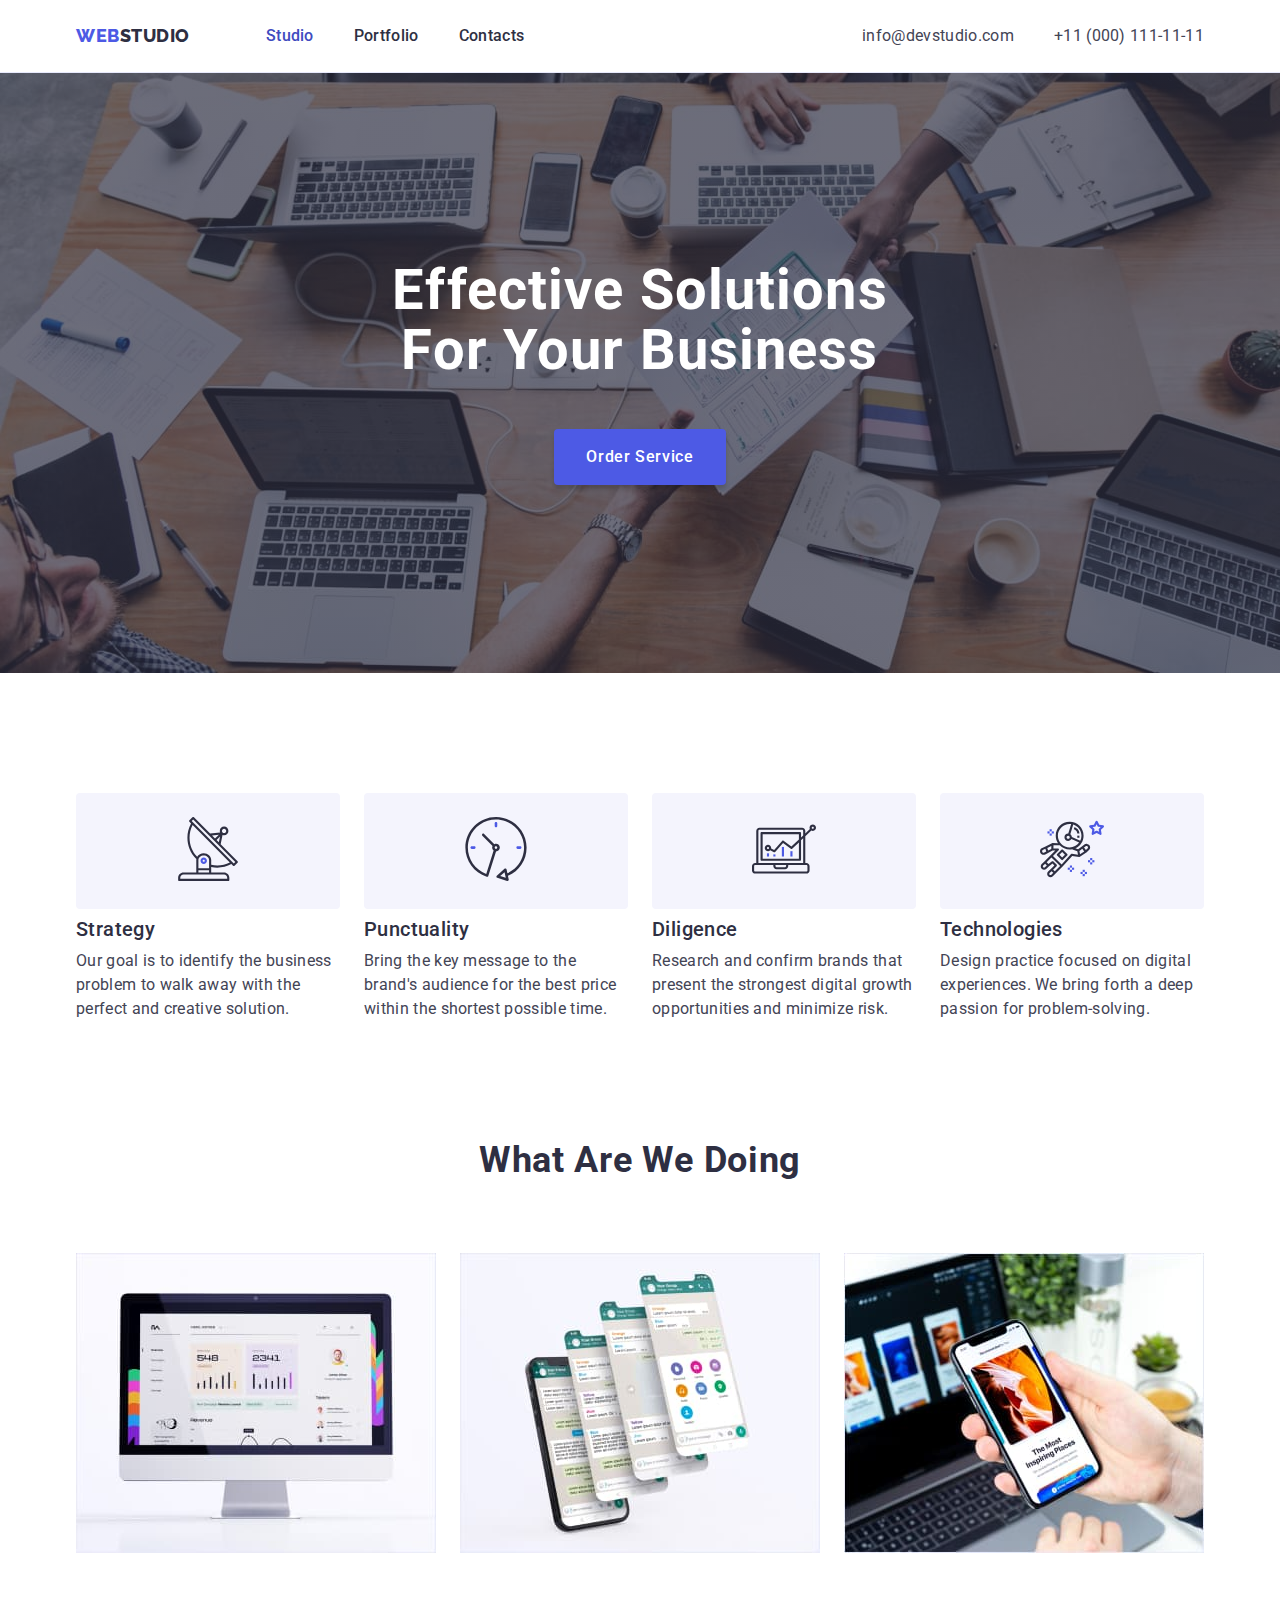
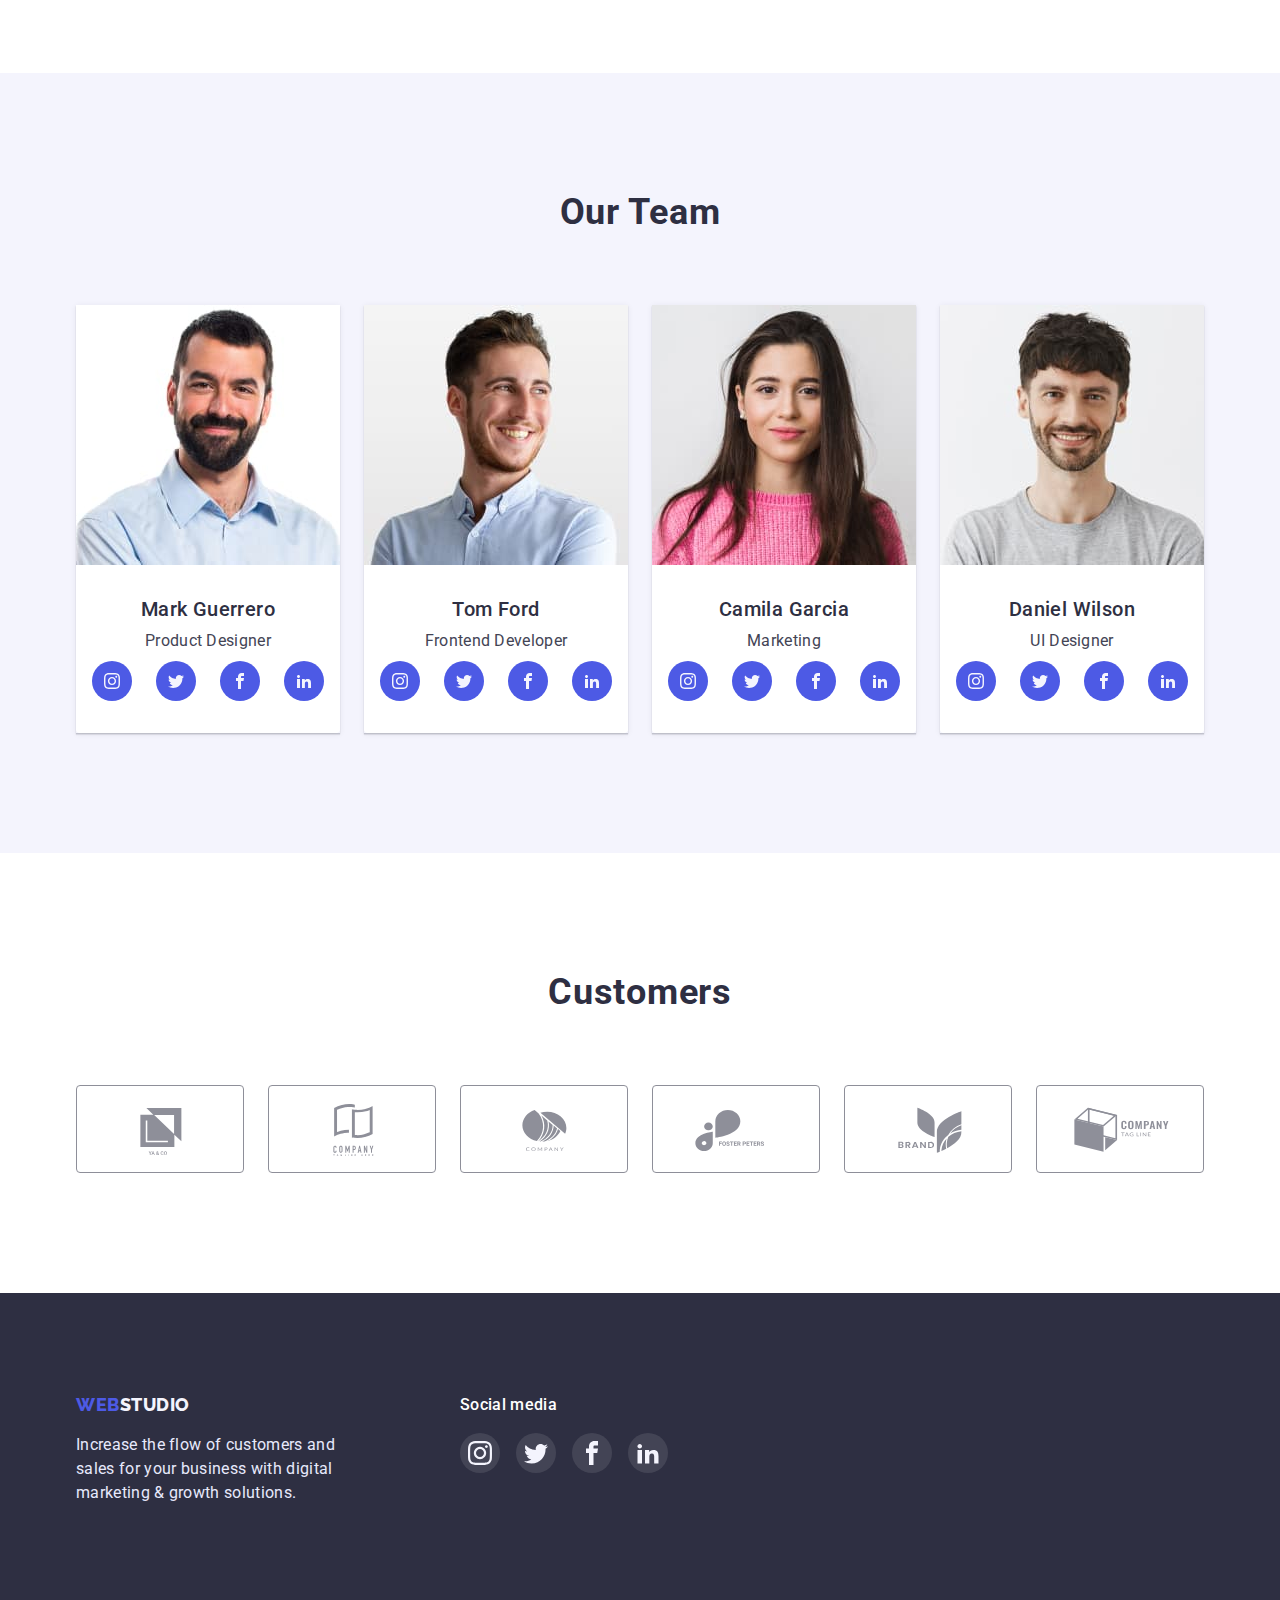
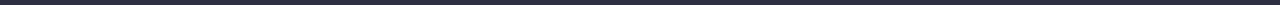
==== index.html @ c4d8b7b9 "Initial commit" ====
<!DOCTYPE html>
<html lang="en">
  <head>
    <meta charset="UTF-8" />
    <meta http-equiv="X-UA-Compatible" content="IE=edge" />
    <meta name="viewport" content="width=device-width, initial-scale=1.0" />
    <title>Web Studio</title>
    <link rel="preconnect" href="https://fonts.googleapis.com" />
    <link rel="preconnect" href="https://fonts.gstatic.com" crossorigin />
    <link
      href="https://fonts.googleapis.com/css2?family=Raleway:wght@800&family=Roboto:wght@400;500;700&display=swap"
      rel="stylesheet"
    />
    <link
      rel="stylesheet"
      href="https://cdn.jsdelivr.net/npm/modern-normalize@1.1.0/modern-normalize.min.css"
    />
    <link rel="stylesheet" href="./css/styles.css" />
  </head>
  <body>
    <header class="header">
      <div class="container">
        <nav class="site-nav">
          <a href="./index.html" class="logo logo-header">
            <span class="logo-accent">Web</span>Studio</a
          >
          <ul class="site-nav">
            <li class="item">
              <a href="./index.html" class="link current">Studio</a>
            </li>
            <li class="item">
              <a href="./portfolio.html" class="link">Portfolio</a>
            </li>
            <li class="item"><a href="" class="link">Contacts</a></li>
          </ul>
        </nav>
        <address class="address">
          <a href="mailto:info@devstudio.com" class="link">
            info@devstudio.com</a
          >
          <a href="tel:+110001111111" class="link">+11 (000) 111-11-11</a>
        </address>
      </div>
    </header>
    <main>
      <section class="hero">
        <h1 class="hero-title">Effective Solutions for Your Business</h1>
        <button type="button" class="hero-button">Order Service</button>
      </section>
      <!-- advantages -->
      <section class="section advantages">
        <div class="container">
          <h2 class="visually-hidden">Advantages</h2>
          <ul class="advantage-list">
            <li class="item">
              <div class="advantage-box">
                <svg width="64" height="64">
                  <use href="./images/icons-sprite.svg#antenna"></use>
                </svg>
              </div>
              <h3 class="advantage-title">Strategy</h3>
              <p class="advantage-descr">
                Our goal is to identify the business problem to walk away with the
                perfect and creative solution.
              </p>
            </li>
            <li class="item">
              <div class="advantage-box">
                <svg width="64" height="64">
                  <use href="./images/icons-sprite.svg#clock"></use>
                </svg>
              </div>
              <h3 class="advantage-title">Punctuality</h3>
              <p class="advantage-descr">
                Bring the key message to the brand's audience for the best price
                within the shortest possible time.
              </p>
            </li>
            <li class="item">
              <div class="advantage-box">
                <svg width="64" height="64">
                  <use href="./images/icons-sprite.svg#diagram"></use>
                </svg>
              </div>
              <h3 class="advantage-title">Diligence</h3>
              <p class="advantage-descr">
                Research and confirm brands that present the strongest digital
                growth opportunities and minimize risk.
              </p>
            </li>
            <li class="item">
              <div class="advantage-box">
                <svg width="64" height="64">
                  <use href="./images/icons-sprite.svg#astronaut"></use>
                </svg>
              </div>
              <h3 class="advantage-title">Technologies</h3>
              <p class="advantage-descr">
                Design practice focused on digital experiences. We bring forth a
                deep passion for problem-solving.
              </p>
            </li>
          </ul>
        </div>
      </section>
      <!-- What are we doing -->
      <section class="section services">
        <div class="container">
          <h2 class="section-title">What are we doing</h2>
          <ul class="services-list">
            <li class="item">
              <img
                src="./images/main/img-1.jpg"
                alt="Computer monitor"
                width="360"
              />
            </li>
            <li class="item">
              <img
                src="./images/main/img-2.jpg"
                alt="Messenger on the phone screen"
                width="360"
              />
            </li>
            <li class="item">
              <img
                src="./images/main/img-3.jpg"
                alt="Phone screen on laptop background"
                width="360"
              />
            </li class="item">
          </ul>
        </div>
      </section>
      <!-- our team -->
      <section class="section our-team">
        <div class="container team">
          <h2 class="section-title">Our Team</h2>
          <ul class="team-list">
            <li class="item">
              <img
                src="./images/main/team-card-1.jpg"
                alt="Product Designer"
                width="264"
              />
              <div class="team-content">
                <h3 class="team-title">Mark Guerrero</h3>
                <p class="team-descr">Product Designer</p>
                <ul class="sm-list">
                  <li class="sm-item">
                    <a href="" class="sm-box">
                      <svg class="sm-icon" width="16" height="16">
                        <use href="./images/icons-sprite.svg#instagram"></use>
                      </svg>
                    </a>
                  </li>
                  <li class="sm-item">
                    <a href="" class="sm-box">
                      <svg class="sm-icon" width="16" height="16">
                        <use href="./images/icons-sprite.svg#twitter"></use>
                      </svg>
                    </a>
                  </li>
                  <li class="sm-item">
                    <a href="" class="sm-box">
                      <svg class="sm-icon" width="16" height="16">
                        <use href="./images/icons-sprite.svg#facebook"></use>
                      </svg>
                    </a>
                  </li>
                  <li class="sm-item">
                    <a href="" class="sm-box">
                      <svg class="sm-icon" width="16" height="16">
                        <use href="./images/icons-sprite.svg#linkedin"></use>
                      </svg>
                    </a>
                  </li>
                </ul>
              </div>
            </li>
            <li class="item">
              <img
                src="./images/main/team-card-2.jpg"
                alt="Frontend Developer"
                width="264"
              />
              <div class="team-content">
                <h3 class="team-title">Tom Ford</h3>
                <p class="team-descr">Frontend Developer</p>
                <ul class="sm-list">
                  <li class="sm-item">
                    <a href="" class="sm-box">
                      <svg class="sm-icon" width="16" height="16">
                        <use href="./images/icons-sprite.svg#instagram"></use>
                      </svg>
                    </a>
                  </li>
                  <li class="sm-item">
                    <a href="" class="sm-box">
                      <svg class="sm-icon" width="16" height="16">
                        <use href="./images/icons-sprite.svg#twitter"></use>
                      </svg>
                    </a>
                  </li>
                  <li class="sm-item">
                    <a href="" class="sm-box">
                      <svg class="sm-icon" width="16" height="16">
                        <use href="./images/icons-sprite.svg#facebook"></use>
                      </svg>
                    </a>
                  </li>
                  <li class="sm-item">
                    <a href="" class="sm-box">
                      <svg class="sm-icon" width="16" height="16">
                        <use href="./images/icons-sprite.svg#linkedin"></use>
                      </svg>
                    </a>
                  </li>
                </ul>
              </div>
            </li>
            <li class="item">
              <img
                src="./images/main/team-card-3.jpg"
                alt="Marketing"
                width="264"
              />
              <div class="team-content">
                <h3 class="team-title">Camila Garcia</h3>
                <p class="team-descr">Marketing</p>
                <ul class="sm-list">
                  <li class="sm-item">
                    <a href="" class="sm-box">
                      <svg class="sm-icon" width="16" height="16">
                        <use href="./images/icons-sprite.svg#instagram"></use>
                      </svg>
                    </a>
                  </li>
                  <li class="sm-item">
                    <a href="" class="sm-box">
                      <svg class="sm-icon" width="16" height="16">
                        <use href="./images/icons-sprite.svg#twitter"></use>
                      </svg>
                    </a>
                  </li>
                  <li class="sm-item">
                    <a href="" class="sm-box">
                      <svg class="sm-icon" width="16" height="16">
                        <use href="./images/icons-sprite.svg#facebook"></use>
                      </svg>
                    </a>
                  </li>
                  <li class="sm-item">
                    <a href="" class="sm-box">
                      <svg class="sm-icon" width="16" height="16">
                        <use href="./images/icons-sprite.svg#linkedin"></use>
                      </svg>
                    </a>
                  </li>
                </ul>
              </div>
            </li>
            <li class="item">
              <img
                src="./images/main/team-card-4.jpg"
                alt="UI Designer"
                width="264"
              />
              <div class="team-content">
                <h3 class="team-title">Daniel Wilson</h3>
                <p class="team-descr">UI Designer</p>
                <ul class="sm-list">
                  <li class="sm-item">
                    <a href="" class="sm-box">
                      <svg class="sm-icon" width="16" height="16">
                        <use href="./images/icons-sprite.svg#instagram"></use>
                      </svg>
                    </a>
                  </li>
                  <li class="sm-item">
                    <a href="" class="sm-box">
                      <svg class="sm-icon" width="16" height="16">
                        <use href="./images/icons-sprite.svg#twitter"></use>
                      </svg>
                    </a>
                  </li>
                  <li class="sm-item">
                    <a href="" class="sm-box">
                      <svg class="sm-icon" width="16" height="16">
                        <use href="./images/icons-sprite.svg#facebook"></use>
                      </svg>
                    </a>
                  </li>
                  <li class="sm-item">
                    <a href="" class="sm-box">
                      <svg class="sm-icon" width="16" height="16">
                        <use href="./images/icons-sprite.svg#linkedin"></use>
                      </svg>
                    </a>
                  </li>
                </ul>
              </div>
            </li>
          </ul>
        </div>
      </section>
      <!-- Customers -->
      <section class="section">
        <div class="container customers">
          <h2 class="section-title">Customers</h2>
          <ul class="customers-list">
            <li class="customers-item">
              <a href="" class="customers-item-link">
                <svg class="customers-logo" width="104" height="56">
                  <use href="./images/icons-sprite.svg#logo-1"></use>
                </svg>
              </a>
            </li>
            <li class="customers-item">
              <a href="" class="customers-item-link">
                <svg class="customers-logo" width="104" height="56">
                  <use href="./images/icons-sprite.svg#logo-2"></use>
                </svg>
              </a>
            </li>
            <li class="customers-item">
              <a href="" class="customers-item-link">
                <svg class="customers-logo" width="104" height="56">
                  <use href="./images/icons-sprite.svg#logo-3"></use>
                </svg>
              </a>
            </li>
            <li class="customers-item">
              <a href="" class="customers-item-link">
                <svg class="customers-logo" width="104" height="56">
                  <use href="./images/icons-sprite.svg#logo-4"></use>
                </svg>
              </a>
            </li>
            <li class="customers-item">
              <a href="" class="customers-item-link">
                <svg class="customers-logo" width="104" height="56">
                  <use href="./images/icons-sprite.svg#logo-5"></use>
                </svg>
              </a>
            </li>
            <li class="customers-item">
              <a href="" class="customers-item-link">
                <svg class="customers-logo" width="104" height="56">
                  <use href="./images/icons-sprite.svg#logo-6"></use>
                </svg>
              </a>
            </li>
          </ul>
        </div>

      </section>
    </main>
    <footer class="footer">
      <div class="footer-content container">
        <div class="block-logo">
          <a href="./index.html" class="logo-footer logo">
          <span class="logo-accent">Web</span>Studio</a>
          <p class="footer-descr"> Increase the flow of customers and sales for your business with digital marketing & growth solutions.
          </p>
        </div>
        <div class="block-sm">
          <p class="sm-content">Social media</p>
          <ul class="sm-list">
            <li class="sm-item-footer">
              <a href="" class="sm-box-footer">
                <svg class="sm-icon" width="24" height="24">
                  <use href="./images/icons-sprite.svg#instagram"></use>
                </svg>
              </a>
            </li>
            <li class="sm-item-footer">
              <a href="" class="sm-box-footer">
                <svg class="sm-icon" width="24" height="24">
                  <use href="./images/icons-sprite.svg#twitter"></use>
                </svg>
              </a>
            </li>
            <li class="sm-item-footer">
              <a href="" class="sm-box-footer">
                <svg class="sm-icon" width="24" height="24">
                  <use href="./images/icons-sprite.svg#facebook"></use>
                </svg>
              </a>
            </li>
            <li class="sm-item-footer">
              <a href="" class="sm-box-footer">
                <svg class="sm-icon" width="24" height="24">
                  <use href="./images/icons-sprite.svg#linkedin"></use>
                </svg>
              </a>
            </li>
          </ul>
        </div>
      </div>
    </footer>
  </body>
</html>
---- css/styles.css ----
:root {
    --primary-title-color: #2E2F42;
    --primary-text-color: #434455;
    --accent-color: #4D5AE5;
    --accent-focus-color:#404BBF;
    --section-bckg-color: #F4F4FD;
    --filter-bckg-color: #E7E9FC;
    --primary-bckg-white-color: #FFFFFF;
    --customer-logo-color: #8E8F99;
    --success-color: #31D0AA;
}

body {
    font-family: 'Roboto', sans-serif;
    font-size: 16px;
    letter-spacing: 0.02em;
    background-color: var(--primary-bckg-white-color);
    color: var(--primary-title-color);
}
h1, h2, h3, p {
    margin: 0;
}

ul, ol {
    margin: 0;
    padding-left: 0;
    list-style: none;
}

img {
    display: block;
    max-width: 100%;
    height: auto;
}

address {
    font-style: normal;
}

a {
    text-decoration: none;
    cursor: pointer;
}

button {
    display: block;
    cursor: pointer;
    border-radius: 4px;
}

.container { 
    margin: 0 auto;
    width: 1158px;
    padding: 0 15px;
}

.section {
    padding-top: 120px;
    padding-bottom: 120px;
}
/* header */
.header {
    border-bottom: 1px solid #E7E9FC;
}

.header .container {
    display: flex;
}

.logo {
    display: inline-block;

    font-family: 'Raleway';
    font-weight: 800;
    font-size: 18px;
    line-height: 1.33;
    letter-spacing: 0.03em;
    text-transform: uppercase;
    color: var(--primary-title-color);
    cursor: pointer;
}
.logo-header {
    padding-top: 24px;
    padding-bottom: 24px;
}

/* navigation */

.site-nav .logo {
    margin-right: 76px;
}

.site-nav{
    display: flex;
    align-items: center;
}

.site-nav .item:not(:last-child),
.address .link:not(:last-child) {
    margin-right: 40px;
}

.site-nav .link {
    display: block;
    padding-top: 24px;
    padding-bottom: 24px;

    font-family: inherit;
    font-weight: 500;
    font-size: 16px;
    line-height: 1.5;
    letter-spacing: 0.02em;
    text-transform: capitalize;
    color: inherit;
}
.site-nav .link.current {
    color: var(--accent-focus-color);
}

.site-nav .link:hover,
.site-nav .link:focus,
.site-nav .link:active {
    color: var(--accent-focus-color);
}

/* adress */

.address {
    display: flex;
    margin-left: auto;
}

.address .link {
    display: block;
    padding-top: 24px;
    padding-bottom: 24px;

    font-family: inherit;
    font-size: 16px;
    line-height: 1.5;
    letter-spacing: 0.02em;
    color: var(--primary-text-color);
}

.address .link:hover,
.address .link:focus,
.address .link:active {
    color: var(--accent-focus-color);
}

/* hero */

.hero {
    background-color: var(--primary-title-color);
    height: 600px;
    max-width: 1440px;
    margin-left: auto;
    margin-right: auto;
    
    background-image: linear-gradient(to right, rgba(46, 47, 66, 0.7), rgba(46, 47, 66, 0.7)),
    url(../images/main/hero-bg-img.jpg);
    background-repeat: no-repeat;
    background-size: cover;

    text-align: center;
    padding: 188px 0;

}
.hero-title {
    margin-bottom: 48px;
    width: 496px;
    margin-left: auto;
    margin-right: auto;

    font-weight: 700;
    font-size: 56px;
    line-height: 1.07;
    letter-spacing: 0.02em;
    text-transform: capitalize;
    color: var(--primary-bckg-white-color);
}
.hero-button {
    padding: 16px 32px;
    margin-left: auto;
    margin-right: auto;

    font-family: inherit;
    font-weight: 500;
    font-size: 16px;
    line-height: 1.5;
    text-transform: capitalize;
    letter-spacing: 0.04em;
    border: none;
    color: var(--primary-bckg-white-color);
    background-color: var(--accent-color);
    box-shadow: 0px 4px 4px rgba(0, 0, 0, 0.15);
}
.hero-button:hover,
.hero-button:focus {
    background-color: var(--accent-focus-color);
}


/* sections */

.visually-hidden {
    position: absolute;
    width: 1px;
    height: 1px;
    margin: -1px;
    border: 0;
    padding: 0;

    white-space: nowrap;
    clip-path: inset(100%);
    clip: rect(0 0 0 0);
    overflow: hidden;
}
.section-title {
    font-weight: 700;
    font-size: 36px;
    line-height: 1.11;
    letter-spacing: 0.02em;
    text-align: center;
    text-transform: capitalize;
    color: var(--primary-title-color);
}

.advantage-list .item:not(:last-child),
.services-list .item:not(:last-child),
.team-list .item:not(:last-child) {
    margin-right: 24px;
}

/* section advantages */
.advantage-list {
    display: flex;
    text-align: left;
}

.advantage-list .item {
    width: 264px;
}

.advantage-box {
    background-color: var(--section-bckg-color);
    margin-bottom: 8px;
    padding: 24px 100px;
    border-radius: 4px;
}

.advantage-title,
.team-title {
    margin-bottom: 8px;
    font-weight: 500;
    font-size: 20px;
    line-height: 1.2;
    letter-spacing: 0.02em;
    color: var(--primary-title-color);
}
.advantage-descr,
.team-descr {
    font-weight: 400;
    line-height: 1.5;
    letter-spacing: 0.02em;
    color: var(--primary-text-color);
}

/* section what are we doing */
.section.services {
    padding-top: 0;
}
.services-list {
    display: flex;
    margin-top: 72px;
}

/* sectionour team */

.section.our-team {
    background-color: var(--section-bckg-color);
}

.team .section-title {
    margin-bottom: 72px;
}

.team-list {
    display: flex;
    text-align: center;
}
.team-list .item {
    box-shadow: 0px 1px 6px rgba(46, 47, 66, 0.08), 0px 1px 1px rgba(46, 47, 66, 0.16), 0px 2px 1px rgba(46, 47, 66, 0.08);
}

.team-content {
    padding: 32px 16px;
    background-color: var(--primary-bckg-white-color);
    border-radius: 0px 0px 4px 4px;
}
.team-descr {
    margin-bottom: 8px;
}
.sm-list {
    display: flex;
}
.sm-box {
    display: flex;
    align-items: center;
    justify-content: center;
    width: 40px;
    height: 40px;
    padding: 12px;
    border-radius: 50%;
    background-color: var(--accent-color);
}
.sm-box:hover,
.sm-box:focus {
    background-color: var(--accent-focus-color)
}
.sm-item:not(:last-child) {
    margin-right: 24px;
}
.sm-icon {
    fill: var(--section-bckg-color);
}

/* customers */
.customers .section-title {
    margin-bottom: 72px;
}

.customers-list {
    display: flex;
}

.customers-item:not(:last-child) {
    margin-right: 24px;
}

.customers-logo {
    fill: var(--customer-logo-color);
}

.customers-item-link {
    display: flex;
    justify-content: center;
    align-items: center;
    width: 168px;
    height: 88px;
    border: 1px solid currentColor;
    border-radius: 4px;
    color: var(--customer-logo-color);
}

.customers-item-link:hover,
.customers-item-link:focus {
    color: var(--accent-focus-color);
}
.customers-item-link:hover > .customers-logo,
.customers-item-link:focus > .customers-logo {
    fill: var(--accent-focus-color);
}


/* footer */
.footer{
    background-color: var(--primary-title-color);
    padding-top: 100px;
    padding-bottom: 100px;
}

.block-logo {
    margin-right: 120px;
}

.logo-footer {
    color: var(--section-bckg-color);
    margin-bottom: 16px;
}

.logo-accent {
    color: var(--accent-color);
}

.footer-content{
    display: flex;
}
.footer-descr {
    width: 264px;
    font-weight: 400;
    line-height: 1.5;
    letter-spacing: 0.02em;
    color: var(--filter-bckg-color);
}

.sm-content {
    margin-bottom: 16px;

    font-weight: 500;
    font-size: 16px;
    line-height: 1.5;
    letter-spacing: 0.02em;
    color: var(--primary-bckg-white-color);
}
.sm-item-footer:not(:last-child){
    margin-right: 16px;
}
.sm-box-footer {
    display: inline-flex;
    padding: 8px;
    border-radius: 50%;
    background-color: rgba(255, 255, 255, 0.1);
}

.sm-box-footer:hover,
.sm-box-footer:focus {
    background-color: var(--success-color);
}


/* portfolio page */
.section.filter {
   padding-top: 96px;
}
.filter-list {
    display: flex;
    justify-content: center;
    margin-bottom: 72px;
}

.filter-list .item:not(:last-child){
    margin-right: 24px;
}

.filter-btn {
    padding: 12px 24px;

    font-family: inherit;
    font-weight: 500;
    font-size: 16px;
    line-height: 1.5;
    text-align: center;
    letter-spacing: 0.04em;
    color: var(--accent-color);
    background-color: var(--section-bckg-color);
    border: 1px solid #E7E9FC;
}
.filter-btn:hover,
.filter-btn:focus,
.filter-btn:active {
    color: var(--primary-bckg-white-color);
    background-color: var(--accent-focus-color);
    border-color: transparent;
    box-shadow: 0px 3px 1px rgba(0, 0, 0, 0.1), 0px 2px 1px rgba(0, 0, 0, 0.08), 0px 2px 2px rgba(0, 0, 0, 0.12);
}

.portfolio-list{
    display: flex;
    flex-wrap: wrap;
}

.portfolio-list .item {
    width: 360px;
    margin-right: 24px;
    margin-bottom: 48px;
    box-shadow: 0px 1px 6px rgba(46, 47, 66, 0.08);
}
.portfolio-link {
    display: block;
}
.portfolio-link:hover,
.portfolio-link:focus {
    box-shadow: 0px 1px 6px rgba(46, 47, 66, 0.08), 0px 1px 1px rgba(46, 47, 66, 0.16), 0px 2px 1px rgba(46, 47, 66, 0.08);
}

.portfolio-list .item:nth-child(3n){
    margin-right: 0;
}
.portfolio-list .item:nth-last-child(-n+3){
    margin-bottom: 0;
}

.card-content {
    padding-top: 32px;
    padding-bottom: 32px;
    padding-left: 16px;
    border-right: 1px solid #E7E9FC;
    border-bottom: 1px solid #E7E9FC;
    border-left: 1px solid #E7E9FC;
}

.card-title {
    margin-bottom: 8px;
    font-weight: 500;
    font-size: 20px;
    line-height: 1.2;
    letter-spacing: 0.02em;
    color: var(--primary-title-color);
}
.card-descr {
    font-weight: 400;
    line-height: 1.5;
    letter-spacing: 0.02em;
    color: var(--primary-text-color);
}
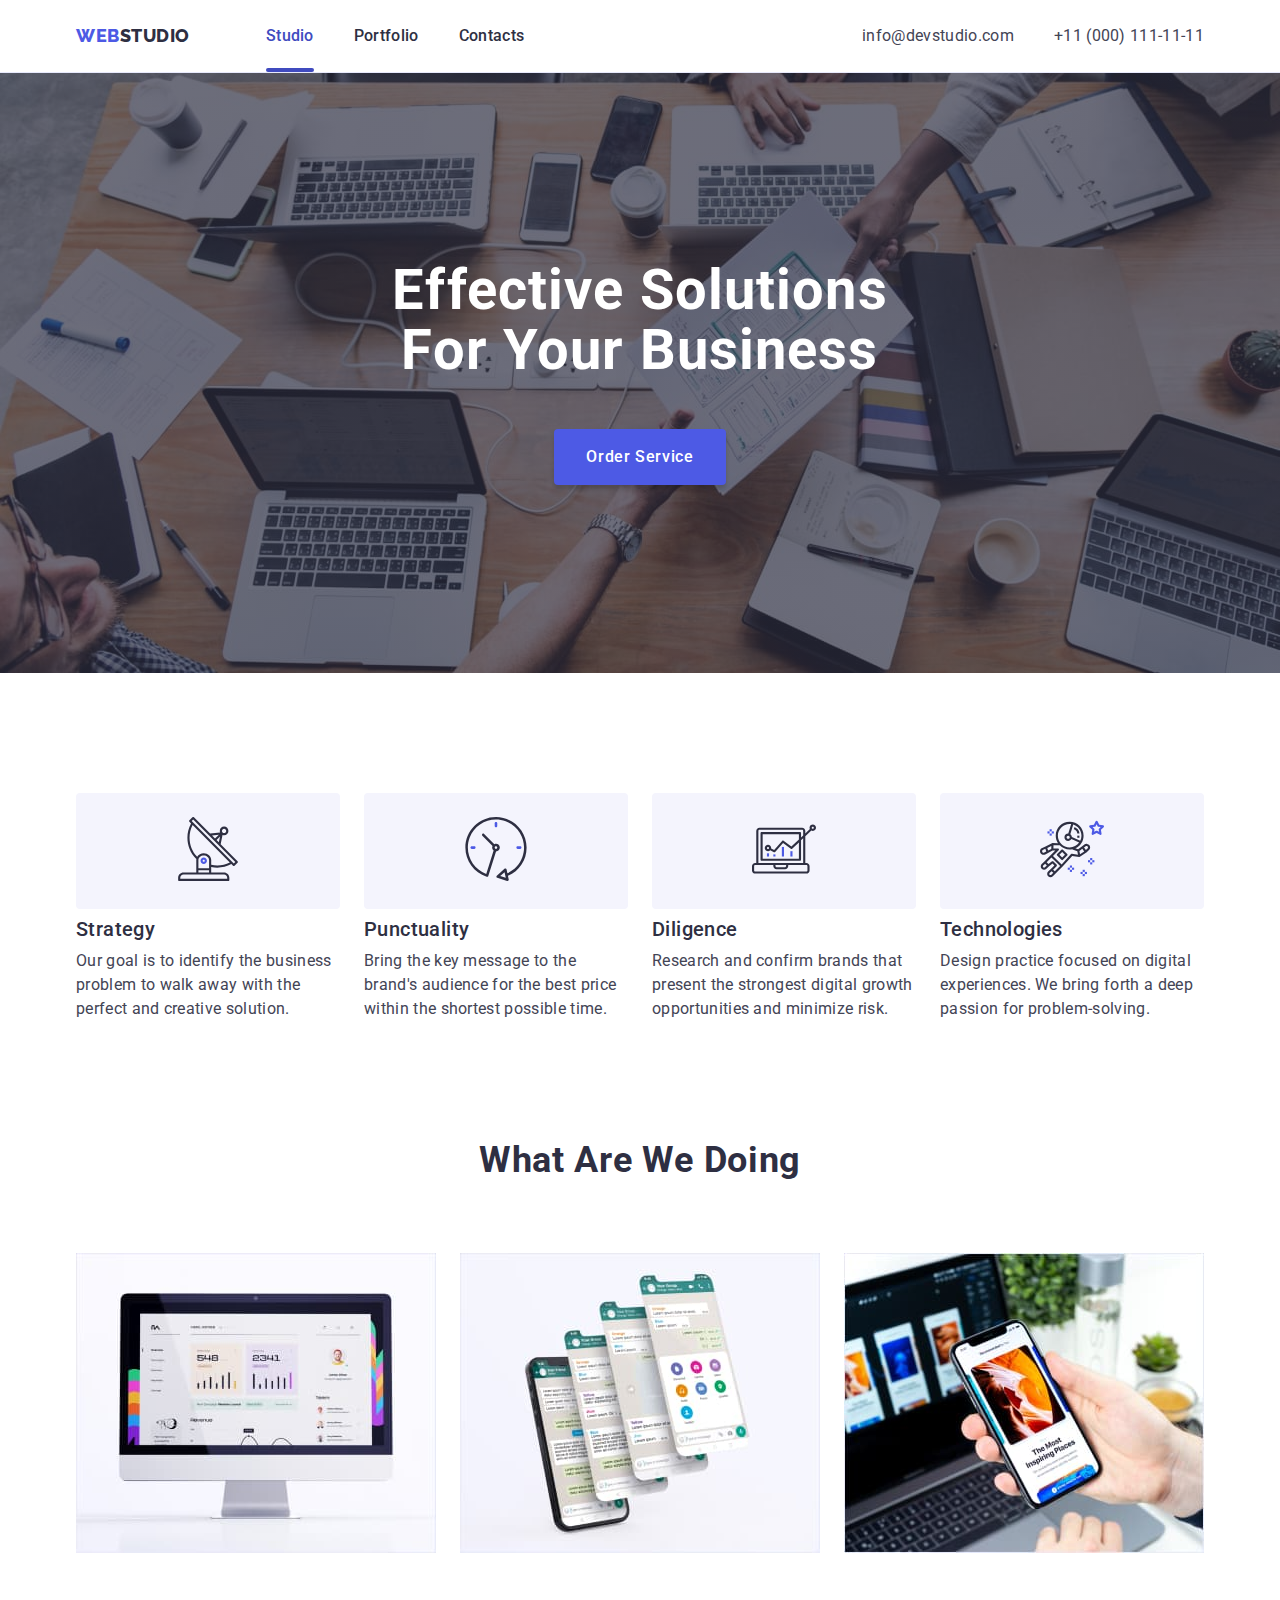
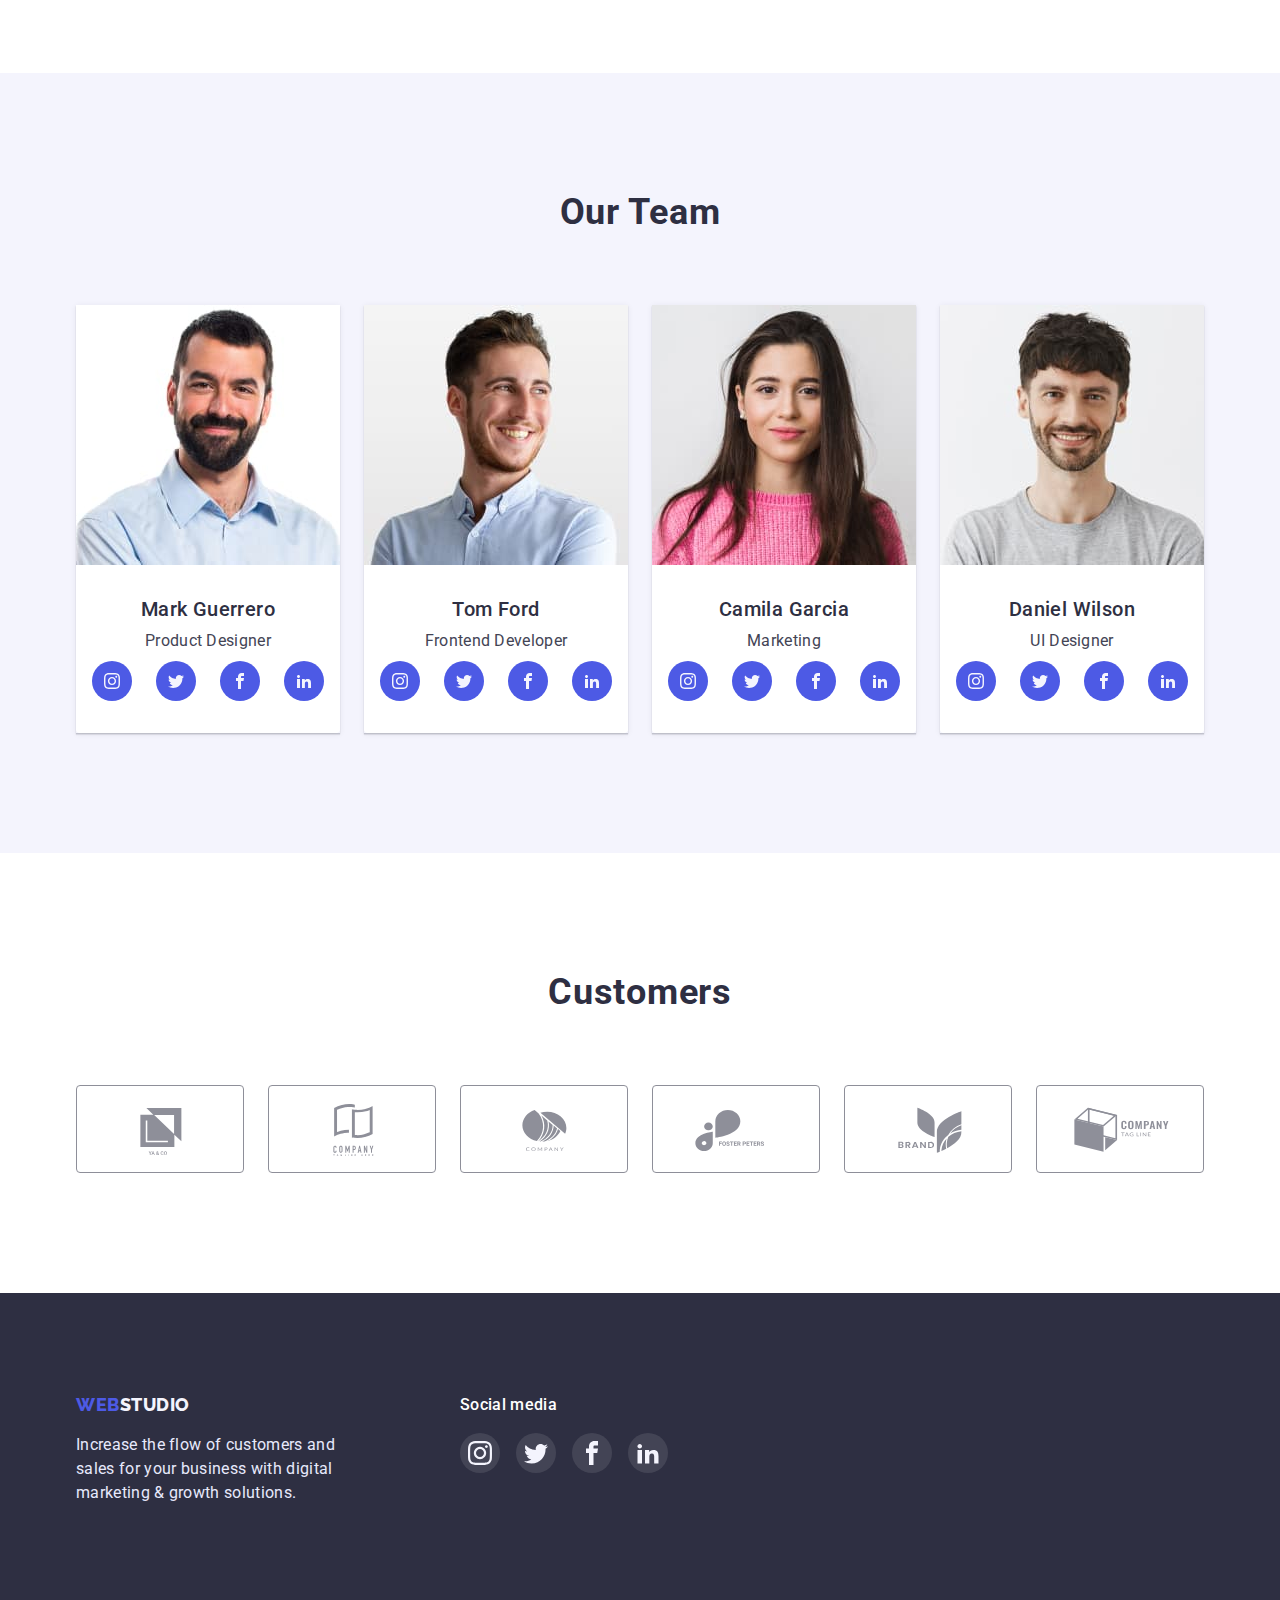
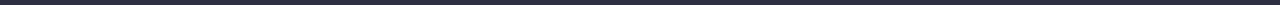
==== commit 9a86c8ef: "added modal window" ====
--- a/index.html
+++ b/index.html
@@ -45,7 +45,7 @@
     <main>
       <section class="hero">
         <h1 class="hero-title">Effective Solutions for Your Business</h1>
-        <button type="button" class="hero-button">Order Service</button>
+        <button type="button" class="hero-button" data-modal-open>Order Service</button>
       </section>
       <!-- advantages -->
       <section class="section advantages">
@@ -399,5 +399,19 @@
         </div>
       </div>
     </footer>
+
+    <div class="backdrop is-hidden" data-modal>
+      <div class="modal">
+        <a href="./index.html">
+          <button type="button" class="btn-close" data-modal-close>
+            <svg width="8" height="8">
+              <use href="./images/icons-sprite.svg#btn-close"></use>
+            </svg>
+          </button>
+        </a>
+      </div>
+    </div>
+
+    <script src="./js/modal.js"></script>
   </body>
 </html>
--- a/css/styles.css
+++ b/css/styles.css
@@ -61,6 +61,7 @@
 /* header */
 .header {
     border-bottom: 1px solid #E7E9FC;
+    box-shadow: 0px 2px 1px rgba(46, 47, 66, 0.08), 0px 1px 1px rgba(46, 47, 66, 0.16), 0px 1px 6px rgba(46, 47, 66, 0.08);
 }
 
 .header .container {
@@ -112,10 +113,26 @@
     letter-spacing: 0.02em;
     text-transform: capitalize;
     color: inherit;
+
+    transition: color 250ms cubic-bezier(0.4, 0, 0.2, 1); 
 }
 .site-nav .link.current {
     color: var(--accent-focus-color);
-}
+    position: relative;
+}
+
+.link.current::after {
+    content: '';
+    position: absolute;
+    left: 0;
+    bottom: 0;
+    display: block;
+    width: 100%;
+    height: 4px;
+    border-radius: 2px;
+    background-color: var(--accent-focus-color);
+}
+
 
 .site-nav .link:hover,
 .site-nav .link:focus,
@@ -140,6 +157,8 @@
     line-height: 1.5;
     letter-spacing: 0.02em;
     color: var(--primary-text-color);
+
+    transition: color 250ms cubic-bezier(0.4, 0, 0.2, 1);
 }
 
 .address .link:hover,
@@ -194,6 +213,8 @@
     color: var(--primary-bckg-white-color);
     background-color: var(--accent-color);
     box-shadow: 0px 4px 4px rgba(0, 0, 0, 0.15);
+
+    transition: background-color 250ms cubic-bezier(0.4, 0, 0.2, 1);
 }
 .hero-button:hover,
 .hero-button:focus {
@@ -313,6 +334,8 @@
     padding: 12px;
     border-radius: 50%;
     background-color: var(--accent-color);
+
+    transition: background-color 250ms cubic-bezier(0.4, 0, 0.2, 1);
 }
 .sm-box:hover,
 .sm-box:focus {
@@ -340,6 +363,7 @@
 
 .customers-logo {
     fill: var(--customer-logo-color);
+    transition: fill 250ms cubic-bezier(0.4, 0, 0.2, 1);
 }
 
 .customers-item-link {
@@ -351,6 +375,7 @@
     border: 1px solid currentColor;
     border-radius: 4px;
     color: var(--customer-logo-color);
+    transition: color 250ms cubic-bezier(0.4, 0, 0.2, 1);
 }
 
 .customers-item-link:hover,
@@ -411,12 +436,65 @@
     padding: 8px;
     border-radius: 50%;
     background-color: rgba(255, 255, 255, 0.1);
+    transition: background-color 250ms cubic-bezier(0.4, 0, 0.2, 1);
 }
 
 .sm-box-footer:hover,
 .sm-box-footer:focus {
     background-color: var(--success-color);
 }
+
+
+/* modal window */
+.backdrop {
+    position: fixed;
+    top: 0;
+    left: 0;
+    width: 100%;
+    height: 100%;
+    background-color: rgba(46, 47, 66, 0.4);
+
+    opacity: 1;
+    transition: opacity 250ms cubic-bezier(0.4, 0, 0.2, 1);
+}
+
+.backdrop.is-hidden {
+    visibility: hidden;
+    opacity: 0;
+    pointer-events: none;
+}
+
+.backdrop.is-hidden .modal {
+    transform: translate(-50%, -50%) scale(0.9);
+    transition: scale 250ms cubic-bezier(0.4, 0, 0.2, 1);
+}
+
+.modal {
+    position: absolute;
+    top: 50%;
+    left: 50%;
+    transform: translate(-50%, -50%) scale(1);
+
+    min-width: 408px;
+    min-height: 576px;
+
+    background-color: #FCFCFC;
+    box-shadow: 0px 1px 1px rgba(0, 0, 0, 0.14), 0px 1px 3px rgba(0, 0, 0, 0.12), 0px 2px 1px rgba(0, 0, 0, 0.2);
+    border-radius: 4px;
+
+}
+
+.btn-close {
+    position: absolute;
+    top: 24px;
+    right: 24px;
+    width: 24px;
+    height: 24px;
+    background-color: var(--filter-bckg-color);
+    border: 1px solid rgba(0, 0, 0, 0.1);
+    border-radius: 50%;
+}
+
 
 
 /* portfolio page */
@@ -445,6 +523,8 @@
     color: var(--accent-color);
     background-color: var(--section-bckg-color);
     border: 1px solid #E7E9FC;
+
+    transition: color 250ms cubic-bezier(0.4, 0, 0.2, 1), background-color 250ms cubic-bezier(0.4, 0, 0.2, 1), border-color 250ms cubic-bezier(0.4, 0, 0.2, 1), box-shadow 250ms cubic-bezier(0.4, 0, 0.2, 1);
 }
 .filter-btn:hover,
 .filter-btn:focus,
@@ -468,10 +548,46 @@
 }
 .portfolio-link {
     display: block;
+    transition: box-shadow 250ms cubic-bezier(0.4, 0, 0.2, 1);
 }
 .portfolio-link:hover,
 .portfolio-link:focus {
     box-shadow: 0px 1px 6px rgba(46, 47, 66, 0.08), 0px 1px 1px rgba(46, 47, 66, 0.16), 0px 2px 1px rgba(46, 47, 66, 0.08);
+}
+
+
+.thumb {
+    position: relative;
+    overflow: hidden;
+}
+.overlay {
+    position: absolute;
+    top: 0;
+    left: 0;
+    width: 100%;
+    height: 100%;
+    padding-top: 40px;
+    padding-left: 32px;
+    padding-right: 32px;
+
+    background-color: var(--accent-color);
+    transform: translateY(100%);
+    transition: transform 250ms cubic-bezier(0.4, 0, 0.2, 1) ;
+}
+
+.portfolio-list .item:hover .overlay{
+    transform: translateY(0);
+}
+
+.card-text {
+    width: 296px;
+    font-weight: 400;
+    font-size: 16px;
+    line-height: 1.5;
+    letter-spacing: 0.02em;
+    color: var(--section-bckg-color);
+
+    position: absolute;
 }
 
 .portfolio-list .item:nth-child(3n){
